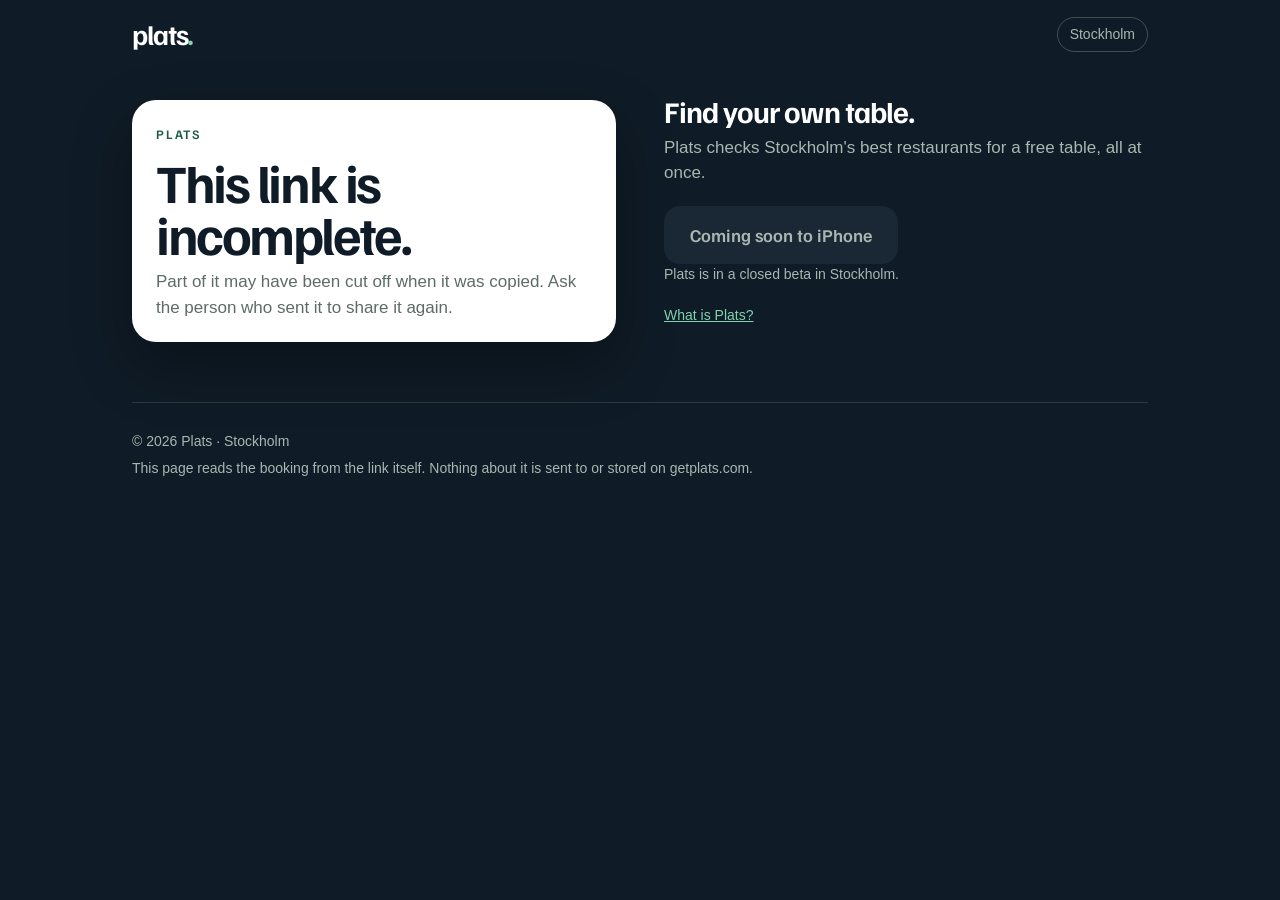
==== b/index.html @ fffbd5fb "Landing page, shared-booking page and app-link file for getplats.com Co-Authored-By: Claude Opus 5.5" ====
<!doctype html>
<html lang="en">
<head>
<meta charset="utf-8">
<meta name="viewport" content="width=device-width, initial-scale=1, viewport-fit=cover">
<title>A table for you · Plats</title>
<meta name="description" content="Someone shared a restaurant booking with you on Plats.">
<meta name="robots" content="noindex">
<meta name="referrer" content="no-referrer">
<meta name="theme-color" content="#0F1B26">
<meta property="og:title" content="A table for you">
<meta property="og:description" content="Someone shared a restaurant booking with you on Plats.">
<meta property="og:image" content="https://getplats.com/assets/icon-512.png">
<link rel="icon" href="../assets/favicon-32.png" sizes="32x32">
<link rel="apple-touch-icon" href="../assets/apple-touch-icon.png">
<link rel="stylesheet" href="../assets/site.css">
<script src="../assets/config.js" defer></script>
<style>
  body { background: var(--ink); color: var(--on-ink); min-height: 100vh; }
  footer { border-top-color: rgba(255,255,255,0.12); color: var(--on-ink-muted); }
  [hidden] { display: none !important; }
</style>
</head>
<body>
<div class="wrap">
  <div class="bar">
    <a class="wordmark" href="/">plats<i>.</i></a>
    <span class="pill">Stockholm</span>
  </div>

  <div class="ticket-wrap ticket-layout">
    <!-- Filled in from the link. The booking is in the part after "#", which never reaches this server. -->
    <article class="ticket" id="ticket" hidden>
      <div class="ticket-top">
        <p class="ticket-from" id="from"></p>
        <h1 id="name"></h1>
        <p class="when" id="when"></p>
        <p class="party" id="party"></p>
        <p class="party" id="address"></p>
      </div>
      <div class="ticket-perf"></div>
      <div class="ticket-actions">
        <a class="btn primary" id="open-app">Open in Plats</a>
        <button class="btn" id="calendar" type="button">
          <svg viewBox="0 0 20 20" aria-hidden="true"><rect x="3" y="4" width="14" height="13" rx="2.5" fill="none" stroke="currentColor" stroke-width="1.8"/><path d="M3 8h14M7 2.5v3M13 2.5v3" stroke="currentColor" stroke-width="1.8" stroke-linecap="round"/></svg>
          Add to calendar
        </button>
        <a class="btn" id="map" target="_blank" rel="noopener">
          <svg viewBox="0 0 20 20" aria-hidden="true"><path d="M10 18s6-5.2 6-10A6 6 0 0 0 4 8c0 4.8 6 10 6 10z" fill="none" stroke="currentColor" stroke-width="1.8"/><circle cx="10" cy="8" r="2.2" fill="currentColor"/></svg>
          Show on map
        </a>
        <p class="ticket-note">The booking is in the name of the person who shared it. To change or cancel it, ask them.</p>
      </div>
    </article>

    <article class="ticket" id="broken" hidden>
      <div class="ticket-top">
        <p class="ticket-from">Plats</p>
        <h1>This link is incomplete.</h1>
        <p class="party">Part of it may have been cut off when it was copied. Ask the person who sent it to share it again.</p>
      </div>
    </article>

    <div class="get">
      <h2>Find your own table.</h2>
      <p>Plats checks Stockholm's best restaurants for a free table, all at once.</p>
      <a class="cta" data-get-app aria-disabled="true">
        <svg viewBox="0 0 20 20" aria-hidden="true"><path d="M10 3v10m0 0l-4-4m4 4l4-4M4 17h12" fill="none" stroke="currentColor" stroke-width="2" stroke-linecap="round" stroke-linejoin="round"/></svg>
        <span data-label>Coming soon to iPhone</span>
      </a>
      <p class="cta-note" data-get-app-note>Plats is in a closed beta in Stockholm.</p>
      <p class="cta-note"><a href="/" style="color: var(--mint)">What is Plats?</a></p>
    </div>
  </div>

  <footer>
    <p>© 2026 Plats · Stockholm</p>
    <p>This page reads the booking from the link itself. Nothing about it is sent to or stored on getplats.com.</p>
  </footer>
</div>

<script>
(function () {
  var TZ = "Europe/Stockholm";

  // The app packs the booking as base64url JSON: {v, id, n, a, r, s, e, t, g, st, by}.
  function readLink() {
    var hash = location.hash.replace(/^#/, "");
    var packed = null;
    hash.split("&").forEach(function (part) { if (part.indexOf("d=") === 0) packed = part.slice(2); });
    if (!packed) packed = new URLSearchParams(location.search).get("d");
    if (!packed) return null;
    try {
      var b64 = packed.replace(/-/g, "+").replace(/_/g, "/");
      while (b64.length % 4) b64 += "=";
      var bytes = Uint8Array.from(atob(b64), function (c) { return c.charCodeAt(0); });
      var data = JSON.parse(new TextDecoder("utf-8").decode(bytes));
      if (!data || typeof data.n !== "string" || !data.n || typeof data.s !== "number") return null;
      return { packed: packed, data: data };
    } catch (e) {
      return null;
    }
  }

  function fmt(date, options) {
    return new Intl.DateTimeFormat("en-GB", Object.assign({ timeZone: TZ }, options)).format(date);
  }

  // A calendar file built here in the browser, the same shape the app makes.
  function icsFor(b) {
    function utc(d) { return d.toISOString().replace(/[-:]/g, "").replace(/\.\d{3}/, ""); }
    function day(d) { return fmt(d, { year: "numeric", month: "2-digit", day: "2-digit" }).split("/").reverse().join(""); }
    function esc(s) { return String(s).replace(/\\/g, "\\\\").replace(/;/g, "\\;").replace(/,/g, "\\,").replace(/\n/g, "\\n"); }
    var start = new Date(b.s * 1000);
    var end = new Date((b.e > b.s ? b.e : b.s + 9000) * 1000);
    var lines = ["BEGIN:VCALENDAR", "VERSION:2.0", "PRODID:-//Plats//Bookings//EN", "CALSCALE:GREGORIAN", "METHOD:PUBLISH",
      "BEGIN:VEVENT", "UID:" + String(b.id || start.getTime()).toLowerCase() + "@getplats.com", "DTSTAMP:" + utc(new Date())];
    if (b.t) {
      lines.push("DTSTART:" + utc(start), "DTEND:" + utc(end));
    } else {
      var next = new Date(start.getTime() + 86400000);
      lines.push("DTSTART;VALUE=DATE:" + day(start), "DTEND;VALUE=DATE:" + day(next));
    }
    var guests = Math.max(1, b.g | 0);
    lines.push("SUMMARY:" + esc(b.n + " · " + guests + " guest" + (guests === 1 ? "" : "s")));
    if (b.a) lines.push("LOCATION:" + esc(b.a + ", Stockholm"));
    var notes = [];
    if (b.st) notes.push("Seating: " + b.st);
    if (b.by) notes.push("Booked by " + b.by);
    if (notes.length) lines.push("DESCRIPTION:" + esc(notes.join("\n")));
    lines.push("END:VEVENT", "END:VCALENDAR");
    return lines.join("\r\n") + "\r\n";
  }

  // A new link pasted into the same tab only changes the part after "#": read it again.
  window.addEventListener("hashchange", function () { location.reload(); });

  var link = readLink();
  if (!link) {
    document.getElementById("broken").hidden = false;
    return;
  }
  var b = link.data;
  var start = new Date(b.s * 1000);
  var guests = Math.max(1, b.g | 0);

  document.title = b.n + " · Plats";
  document.getElementById("from").textContent = (b.by ? b.by : "Someone") + " booked a table";
  document.getElementById("name").textContent = b.n;
  var when = fmt(start, { weekday: "long", day: "numeric", month: "long" });
  if (b.t) when += " · " + fmt(start, { hour: "2-digit", minute: "2-digit", hour12: false });
  document.getElementById("when").textContent = when;
  document.getElementById("party").textContent = guests + " guest" + (guests === 1 ? "" : "s") + (b.st ? " · " + b.st : "");

  var address = document.getElementById("address");
  var map = document.getElementById("map");
  if (b.a) {
    address.textContent = b.a;
    map.href = "https://maps.apple.com/?q=" + encodeURIComponent(b.n) + "&address=" + encodeURIComponent(b.a + ", Stockholm");
  } else {
    address.hidden = true;
    map.href = "https://maps.apple.com/?q=" + encodeURIComponent(b.n + ", Stockholm");
  }

  // For people who have Plats but opened the link in a browser: the app's own link opens it directly.
  document.getElementById("open-app").href = "plats://booking?d=" + link.packed;

  document.getElementById("calendar").addEventListener("click", function () {
    var blob = new Blob([icsFor(b)], { type: "text/calendar;charset=utf-8" });
    var url = URL.createObjectURL(blob);
    var a = document.createElement("a");
    a.href = url;
    a.download = b.n.replace(/[^\p{L}\p{N} ]+/gu, "").trim().replace(/\s+/g, "-") + ".ics";
    document.body.appendChild(a);
    a.click();
    a.remove();
    setTimeout(function () { URL.revokeObjectURL(url); }, 4000);
  });

  document.getElementById("ticket").hidden = false;
})();
</script>
</body>
</html>
---- assets/site.css ----
@font-face { font-family: "Familjen Grotesk"; src: url("fonts/FamiljenGrotesk-Medium.woff2") format("woff2"); font-weight: 500; font-display: swap; }
@font-face { font-family: "Familjen Grotesk"; src: url("fonts/FamiljenGrotesk-SemiBold.woff2") format("woff2"); font-weight: 600; font-display: swap; }
@font-face { font-family: "Familjen Grotesk"; src: url("fonts/FamiljenGrotesk-Bold.woff2") format("woff2"); font-weight: 700; font-display: swap; }

:root {
  --ink: #0F1B26;
  --ink-2: #1A2835;
  --pine: #1E5B47;
  --mint: #7FD3AE;
  --pine-tint: #E3EFE9;
  --ground: #F3F4F1;
  --card: #FFFFFF;
  --line: #E4E7E2;
  --text: #0F1B26;
  --muted: #5E6B66;
  --on-ink: #FFFFFF;
  --on-ink-muted: #A9B6B1;
  --display: "Familjen Grotesk", ui-sans-serif, system-ui, sans-serif;
  --body: -apple-system, BlinkMacSystemFont, "SF Pro Text", "Segoe UI", Roboto, "Helvetica Neue", Arial, sans-serif;
  color-scheme: light;
}

* { box-sizing: border-box; }
html { -webkit-text-size-adjust: 100%; }
body {
  margin: 0;
  background: var(--ground);
  color: var(--text);
  font: 17px/1.5 var(--body);
  -webkit-font-smoothing: antialiased;
}
a { color: var(--pine); }
img { max-width: 100%; display: block; }

.wrap { width: 100%; max-width: 1080px; margin: 0 auto; padding: 0 20px; }

/* Top bar */
.bar { display: flex; align-items: center; justify-content: space-between; height: 68px; }
.wordmark { font: 700 28px/1 var(--display); letter-spacing: -0.04em; color: inherit; text-decoration: none; }
.wordmark i { font-style: normal; color: var(--mint); }
.pill { font-size: 14px; padding: 6px 12px; border-radius: 999px; border: 1px solid rgba(255,255,255,0.22); color: var(--on-ink-muted); white-space: nowrap; }

/* Ink hero */
.hero { background: var(--ink); color: var(--on-ink); border-radius: 0 0 32px 32px; padding-bottom: 56px; }
.hero-grid { display: grid; gap: 40px; align-items: center; padding-top: 32px; }
.eyebrow { font: 600 13px/1 var(--display); letter-spacing: 0.16em; text-transform: uppercase; color: var(--mint); margin: 0 0 18px; }
h1 { font: 700 clamp(48px, 11vw, 88px)/0.95 var(--display); letter-spacing: -0.045em; margin: 0 0 20px; }
.lead { font-size: 19px; color: var(--on-ink-muted); max-width: 30em; margin: 0 0 32px; }

.cta { display: inline-flex; align-items: center; gap: 12px; min-height: 58px; padding: 0 26px; border-radius: 16px;
  background: var(--mint); color: var(--ink); font: 600 18px/1 var(--display); text-decoration: none; }
.cta svg { width: 20px; height: 20px; flex: none; }
.cta[aria-disabled="true"] { background: var(--ink-2); color: var(--on-ink-muted); cursor: default; }
.cta[aria-disabled="true"] svg { display: none; }
.cta.on-light { background: var(--pine); color: #fff; }
.cta.on-light[aria-disabled="true"] { background: var(--line); color: var(--muted); }
.cta-note { font-size: 14px; color: var(--on-ink-muted); margin: 12px 0 0; }

/* The sample result card in the hero */
.sample { background: var(--card); color: var(--text); border-radius: 22px; padding: 18px; box-shadow: 0 24px 60px rgba(0,0,0,0.35); max-width: 400px; width: 100%; justify-self: center; }
.sample-head { display: flex; justify-content: space-between; align-items: baseline; padding: 4px 4px 14px; border-bottom: 1px solid var(--line); }
.sample-head b { font: 600 17px/1.2 var(--display); }
.sample-head span { font-size: 13px; color: var(--muted); }
.row { padding: 14px 4px; border-bottom: 1px solid var(--line); }
.row:last-child { border-bottom: 0; padding-bottom: 4px; }
.row-name { display: flex; justify-content: space-between; gap: 8px; font: 600 19px/1.2 var(--display); margin-bottom: 10px; }
.row-name small { font: 400 12px/1.6 var(--body); color: var(--muted); white-space: nowrap; }
.chips { display: flex; flex-wrap: wrap; gap: 8px; }
.chip { font: 600 15px/1 var(--display); padding: 9px 13px; border-radius: 10px; background: var(--pine-tint); color: var(--pine); }
.row-muted { font-size: 14px; color: var(--muted); }
.sample-tag { display: block; text-align: center; font-size: 12px; color: var(--on-ink-muted); margin-top: 12px; }

/* Sections */
section { padding: 72px 0 0; }
h2 { font: 700 clamp(32px, 6vw, 46px)/1.02 var(--display); letter-spacing: -0.035em; margin: 0 0 14px; }
.section-lead { color: var(--muted); max-width: 34em; margin: 0 0 32px; }
.features { display: grid; gap: 12px; }
.feature { background: var(--card); border-radius: 20px; padding: 24px; border: 1px solid var(--line); }
.feature-num { font: 600 13px/1 var(--display); letter-spacing: 0.14em; color: var(--pine); margin-bottom: 18px; }
.feature h3 { font: 600 22px/1.15 var(--display); letter-spacing: -0.02em; margin: 0 0 8px; }
.feature p { margin: 0; color: var(--muted); font-size: 16px; }

.band { background: var(--pine-tint); border-radius: 24px; padding: 32px 24px; display: grid; gap: 20px; }
.band h2 { color: var(--pine); }
.band ul { margin: 0; padding: 0; list-style: none; display: grid; gap: 12px; }
.band li { padding-left: 28px; position: relative; }
.band li::before { content: ""; position: absolute; left: 2px; top: 9px; width: 10px; height: 10px; border-radius: 3px; background: var(--pine); }

.closing { text-align: left; padding: 72px 0 24px; }

footer { border-top: 1px solid var(--line); margin-top: 56px; padding: 28px 0 40px; color: var(--muted); font-size: 14px; }
footer p { margin: 0 0 6px; }

/* Shared booking page */
.ticket-wrap { padding: 28px 0 0; }
.ticket { background: var(--card); color: var(--text); border-radius: 24px; overflow: hidden; max-width: 520px; box-shadow: 0 24px 60px rgba(0,0,0,0.30); }
.ticket-top { padding: 26px 24px 22px; }
.ticket-from { font: 600 13px/1.3 var(--display); letter-spacing: 0.14em; text-transform: uppercase; color: var(--pine); margin: 0 0 14px; }
.ticket h1 { font-size: clamp(38px, 10vw, 54px); color: var(--ink); margin: 0 0 10px; overflow-wrap: anywhere; }
.when { font: 600 22px/1.25 var(--display); letter-spacing: -0.01em; margin: 0 0 6px; }
.party { color: var(--muted); margin: 0; }
.ticket-perf { border-top: 2px dashed var(--line); margin: 0 18px; }
.ticket-actions { padding: 18px 24px 24px; display: grid; gap: 10px; }
.btn { display: flex; align-items: center; justify-content: center; gap: 10px; min-height: 52px; border-radius: 14px;
  font: 600 17px/1 var(--display); text-decoration: none; border: 1px solid var(--line); color: var(--ink); background: var(--card); cursor: pointer; }
.btn.primary { background: var(--ink); color: #fff; border-color: var(--ink); }
.btn svg { width: 18px; height: 18px; }
.ticket-note { font-size: 14px; color: var(--muted); margin: 4px 0 0; }
.get { margin-top: 28px; max-width: 520px; }
.get h2 { font-size: 30px; color: var(--on-ink); margin-bottom: 8px; }
.get p { color: var(--on-ink-muted); margin: 0 0 20px; }

@media (min-width: 820px) {
  .wrap { padding: 0 32px; }
  .hero { padding-bottom: 80px; }
  .hero-grid { grid-template-columns: 1.15fr 0.85fr; padding-top: 56px; }
  .features { grid-template-columns: 1fr 1fr; gap: 16px; }
  .band { grid-template-columns: 1fr 1fr; padding: 48px; align-items: start; }
  .ticket-layout { display: grid; grid-template-columns: 1fr 1fr; gap: 48px; align-items: center; }
  .get { margin-top: 0; }
}

@media (prefers-reduced-motion: no-preference) {
  .cta, .btn { transition: transform 0.15s ease; }
  .cta:not([aria-disabled="true"]):active, .btn:active { transform: scale(0.98); }
}
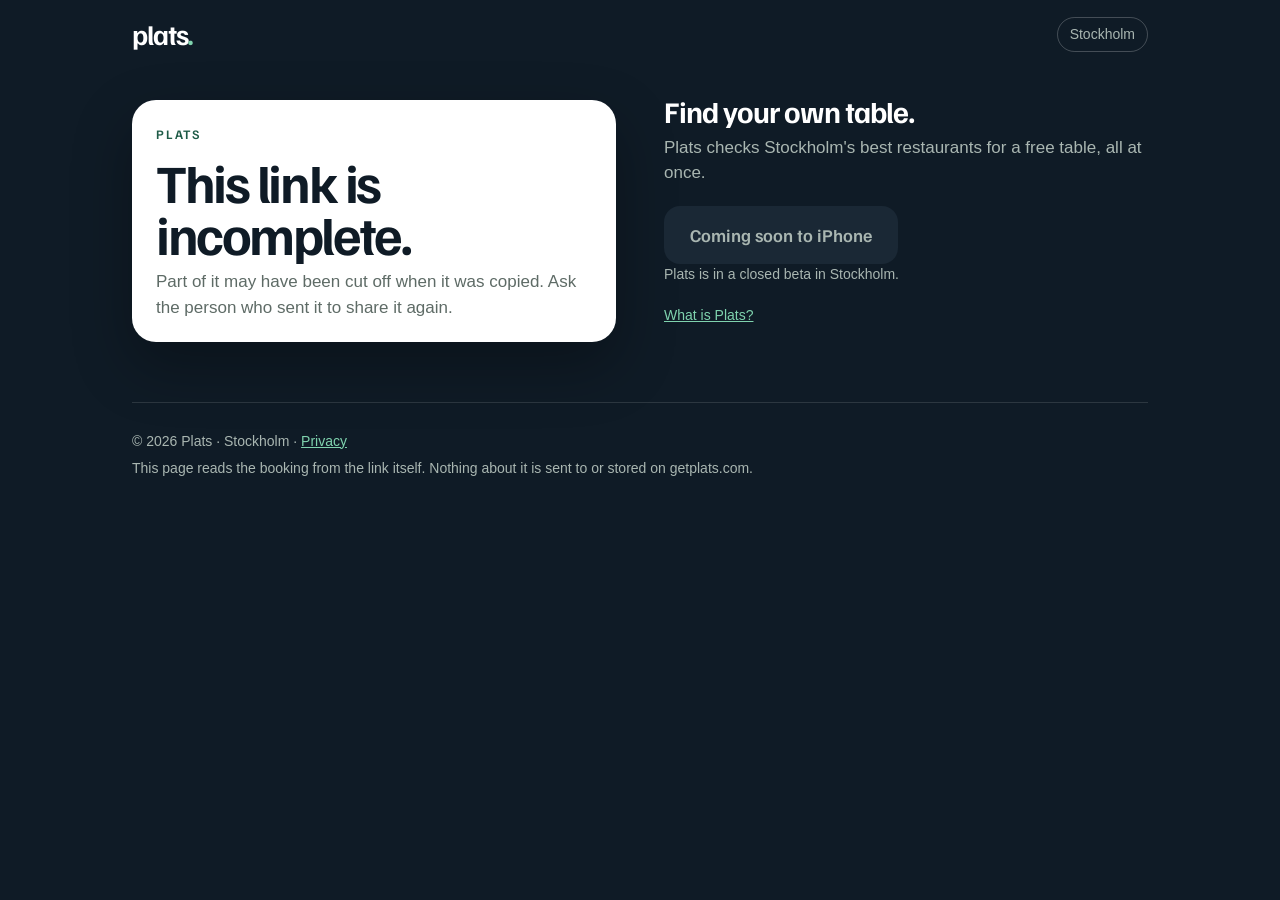
==== commit c68dd669: "Privacy policy, linked from the footer Co-Authored-By: Claude Opus 5.5 <noreply@anthropic.com> Claud" ====
--- a/b/index.html
+++ b/b/index.html
@@ -74,7 +74,7 @@
   </div>
 
   <footer>
-    <p>© 2026 Plats · Stockholm</p>
+    <p>© 2026 Plats · Stockholm · <a href="/privacy/" style="color: var(--mint)">Privacy</a></p>
     <p>This page reads the booking from the link itself. Nothing about it is sent to or stored on getplats.com.</p>
   </footer>
 </div>
